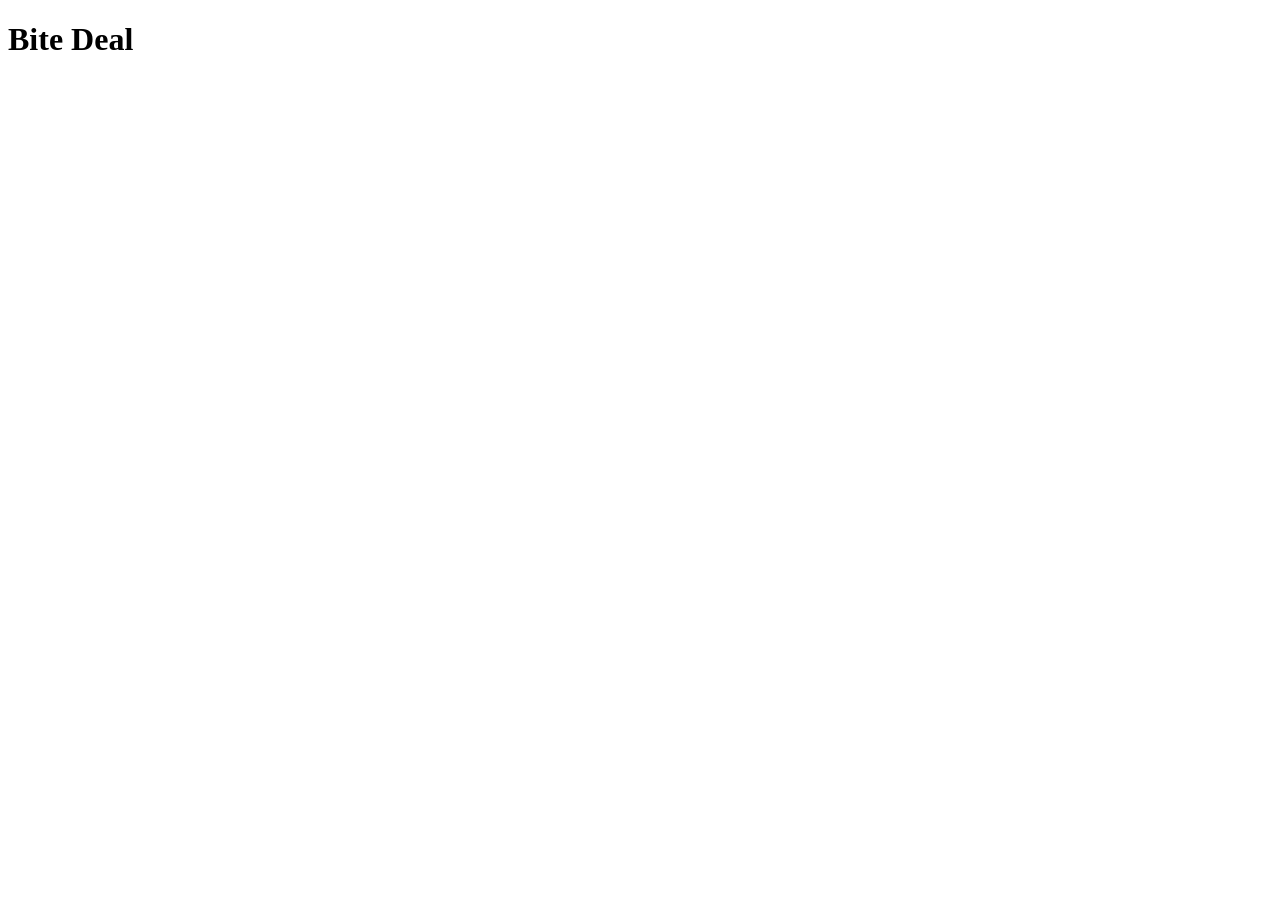
==== bitedeal.html @ d45fafe0 "first commit" ====
<!DOCTYPE html>
<html lang="en">
<head>
    <meta charset="UTF-8">
    <meta name="viewport" content="width=device-width, initial-scale=1.0">
    <title>Bite Deal</title>
</head>
<body>
    <h1>Bite Deal</h1>
    
</body>
</html>
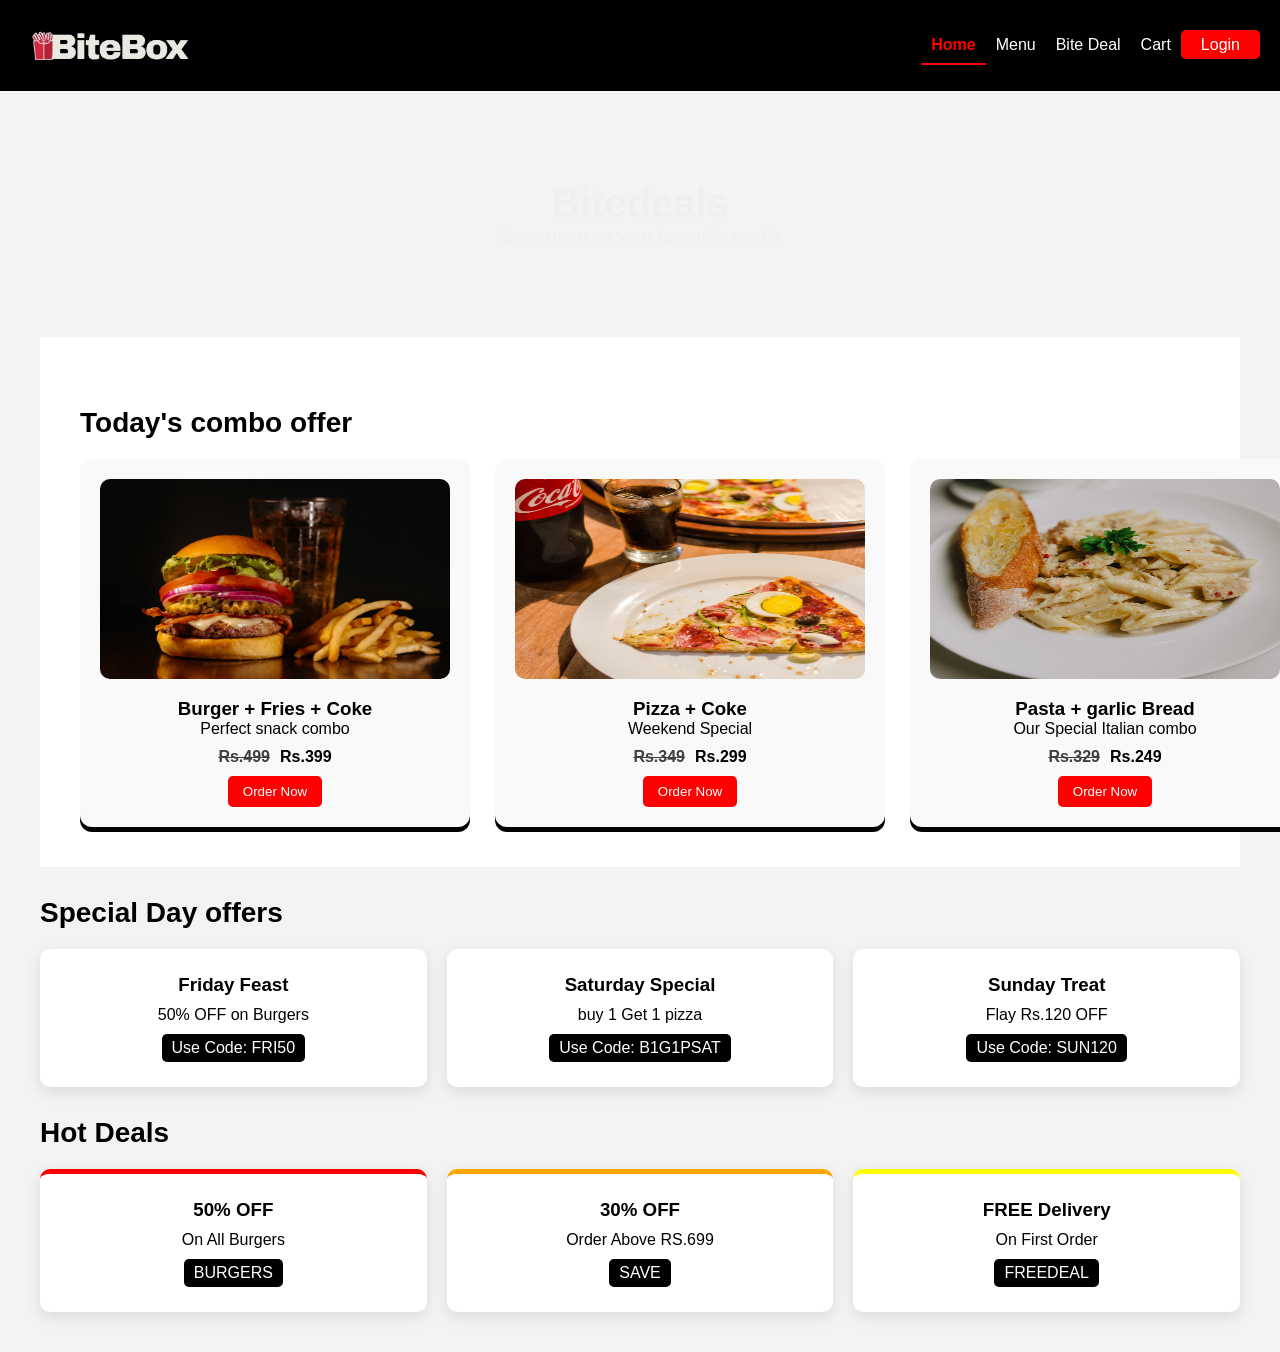
==== commit c7f4ff9b: "Done doing bitdeals" ====
--- a/bitedeal.html
+++ b/bitedeal.html
@@ -4,9 +4,112 @@
     <meta charset="UTF-8">
     <meta name="viewport" content="width=device-width, initial-scale=1.0">
     <title>Bite Deal</title>
+    <link rel="stylesheet" href="style.css">
+    <link rel="icon" href="images/favicon.ico" type="image/x-icon">
+    <link href="https://fonts.googleapis.com/css2?family=Manrope:wght@200..800&family=Montserrat:ital,wght@0,100..900;1,100..900&display=swap" rel="stylesheet">
 </head>
 <body>
-    <h1>Bite Deal</h1>
+    <header>
+        <nav>
+            <div> 
+                <!-- logo -->
+            <!--<h2>Bite<span style="color: #de0c10;">Box</span></h2>-->
+            <img src="Bite-Box logo.png" alt="logo" width="180px">
+            <!-- menu -->
+             <ul>
+                <li><a href="home.html" class="active">Home</a></li>
+                <li><a href="menu.html">Menu</a></li>
+                <li><a href="bite-deal.html">Bite Deal</a></li>
+                <li><a href="cart.html">Cart<i class="fa-solid fa-cart-arrow-down"></i></a></li>
+                <li><a href="login.html">Login<i class="fa-solid fa-arrow-right-from-bracket"></i></a></li>
+             </ul>
+            </div>
+
+        </nav>
+    </header>
+
+<!--start bitedeal section-->
+<section class="deals-page">
+<!--Hero banner-->
+  <div class="deal-hero">
+     <h1>Bitedeals</h1>
+     <p>Save more on your favourite meals</p>
+  </div>
+  <section class="combo-section">
+    <h2 class="section-title">Today's combo offer</h2>
+    <div class="combo-container">
+        <!-- combo 1-->
+        <div class="combo-card">
+            <img src="/images/Burger, fries and coke.jpg">
+            <h3>Burger + Fries + Coke</h3>
+            <p>Perfect snack combo</p>
+            <h4><span>Rs.499</span>Rs.399</h4>
+            <button>Order Now</button>
+        </div>
+         <!-- combo 2-->
+        <div class="combo-card">
+            <img src="/images/Pizza and coke.jpg">
+            <h3>Pizza + Coke</h3>
+            <p>Weekend Special</p>
+            <h4><span>Rs.349</span>Rs.299</h4>
+            <button>Order Now</button>
+        </div>
+        <!-- combo 3-->
+        <div class="combo-card">
+            <img src="/images/pasta, garlic bread.jpg">
+            <h3>Pasta + garlic Bread</h3>
+            <p>Our Special Italian combo</p>
+            <h4><span>Rs.329</span>Rs.249</h4>
+            <button>Order Now</button>
+        </div>
+        
+    </div>
+
+  </section>
+
+  <!--daywise offers-->
+  <h2 class="section-title">Special Day offers</h2>
+
+  <div class="deals-container">
+    <div class="deal-card">
+        <h3>Friday Feast</h3>
+        <p>50% OFF on Burgers</p>
+        <span>Use Code: FRI50</span>
+    </div>
+    <div class="deal-card">
+        <h3>Saturday Special</h3>
+        <p>buy 1 Get 1 pizza</p>
+        <span>Use Code: B1G1PSAT</span>
+    </div>
+    <div class="deal-card">
+        <h3>Sunday Treat</h3>
+        <p>Flay Rs.120 OFF</p>
+        <span>Use Code: SUN120</span>
+    </div>
+
+  </div>
+
+  <!--Hot Deals-->
+  <h2 class="section-title">Hot Deals</h2>
+
+  <div class="deals-container">
+    <div class="deal-card red">
+        <h3>50% OFF</h3>
+        <p>On All Burgers</p>
+        <span>BURGERS</span>
+    </div>
+    <div class="deal-card orange">
+        <h3>30% OFF</h3>
+        <p>Order Above RS.699</p>
+        <span>SAVE</span>
+    </div>
+    <div class="deal-card yellow">
+        <h3>FREE Delivery</h3>
+        <p>On First Order</p>
+        <span>FREEDEAL</span>
+    </div>
+</section>
+<!--end bitedeal section-->
     
 </body>
 </html>
--- a/style.css
+++ b/style.css
@@ -0,0 +1,414 @@
+*{
+    margin: 0; 
+    padding: 0; 
+    box-sizing: border-box;
+    font-family: "playfair display", sans-serif;
+}
+nav{
+    padding:20px;
+    background-color: black;
+    color: white;
+}
+nav div{
+    display: flex;
+    justify-content: space-between;
+    align-items: center;
+}
+ul{
+    display: flex;
+    list-style: none;
+}
+li a{
+    color: white;
+    padding: 10px;
+    text-decoration: none;
+}
+nav a:hover{
+    color: red;
+}
+nav li:last-child a{
+    background-color: red;
+    color: white;
+    padding: 6px 20px;
+    border-radius: 5px;
+
+}
+nav li:last-child a:hover{
+    color:aliceblue;
+    background: red;
+}
+nav a.active{
+    color:red;
+    font-weight:bold;
+    border-bottom: 2px solid red;
+}
+.hero{
+    height: 90vh;
+    background-image: url(images/banner\ food.jpg);
+    color:rgb(237, 214, 171);
+    display: flex;
+    align-items: center;
+    justify-content: center;
+    text-align: center;
+}
+.hero button{
+    background-color: orangered;
+    color: balck ;
+    margin-top: 15px;
+    font-weight: bold;
+    padding:  10px 20px;
+    border-radius: 7px;
+    cursor: pointer;
+}
+.hero button:hover{
+    background-color: red;
+    color: white;
+}
+
+.video-section{
+    display: flex;
+    align-items: center;
+    justify-content: space-between;
+    padding: 50px;
+    gap: 40px;
+}
+.video-text{
+    flex:1;
+}
+.video.box{
+    flex:1;
+}
+.video-box video{
+    width:100%;
+    border-radius:10px;
+}
+.video-text h2{
+    font-size:32px;
+    margin-bottom: 15px;
+}
+.video-text p{
+    font: size 18px;
+    color: #444;
+}
+/* about section*/
+.about{
+    text-align: center;
+    padding: 60px 20px;
+    background-color: beige;
+}
+.about h2{
+    font-size: 32px;
+    margin-bottom: 20px;
+    color: rgb(255,0,0,0.615);
+}
+.about p{
+    max-width: 700px;
+    margin: auto;
+    font-size: 18px;
+    color: #555;
+    line-height: 1.6;
+}
+.card{
+    background: rgb(184, 184, 172);
+    padding: 15px;
+    border-radius: 10px;
+    text-align: center;
+    box-shadow: 0 4px 10px rgb(0,0,0,0.1);
+}
+.card img{
+    width: 100%;
+    object-fit: cover;
+    height: 200px;
+}
+.card button{
+    background: red;
+    color: white;
+    border: none;
+    padding: 6px 12px;
+    border-radius: 5px;
+    margin-top: 5px;
+    cursor: pointer;
+}
+.card button:hover{
+    background: darkred;
+}
+.menu-container{
+    display: grid;
+    grid-template-columns: repeat(4,1fr);
+    gap:20px;
+    padding: 10px;
+}
+.category-icons{
+    display: flex;
+    gap:20px;
+    padding: 20px;
+    overflow: auto;
+    background: rgb(112, 86, 86)55, 153, 153);
+    justify-content: center;
+}
+.icon-box{
+    min-width: 100px;
+    text-align: center;
+    cursor: pointer;
+    transition: 0.3s;
+}
+.icon-box img{
+    width: 70px;
+    height: 70px;
+    border-radius: 50%;
+    border: 2px solid rgba(147, 102, 102, 0.126);
+    object-fit: cover;
+    box-shadow: 0 4px 10px black;
+    margin-bottom: 15px;
+    padding: 5px;
+}
+.icon-box p{
+    margin-top: 8px;
+    font-size: 14px;
+}
+.icon-box img:hover{
+    border-color: rgb(0,0,0);
+    transform: scale(1.1);
+}
+.icon-box p:hover{
+    color: red;
+}
+header{
+    top: 0;
+    position: sticky;
+    z-index: 1000;
+}
+table{
+    width:70%;
+    border-collapse: collapse;
+    background: #fff;
+    border-radius: 10px;
+    overflow: hidden;
+    margin: auto;
+}
+thead{
+    background:red ;
+    color: white;
+}
+th,td{
+    padding: 15px;
+    text-align:center;
+}
+tbody tr{
+    border-bottom: 1px solid rgb(63, 62, 62);
+}
+.item{
+    display: flex;
+    align-items: center;
+    gap:15px;
+}
+.item img{
+    width: 70px;
+    height: 70px;
+    object-fit: cover;
+    border-radius: 10px;
+}
+.remove{
+    background: red;
+    color: white;
+    border: none;
+    padding: 5px 10px;
+    cursor: pointer;
+    border-radius: 5px;
+}
+.remove:hover{
+    background: rgb(160, 1, 1);
+}
+.grand-total td{
+    font-weight: bold;
+    font-size: 18px;
+}
+.grand-total button{
+    margin-top: 15px;
+    padding: 10px 20px;
+    background: red;
+    color: white;
+    border: none;
+    border-radius: 5px;
+    cursor: pointer;
+}
+.grand-total button:hover{
+    background: rgba(67, 0, 0, 0.203);
+}
+.Proceed :hover{
+    background: rgba(67, 0, 0, 0.203);
+}
+.qty.box{
+    display: flex;
+    align-content: center;
+    justify-content: center;
+    gap:15px;
+}
+.qty.box{
+    width: 28px;
+    height: 28px;
+    border: none;
+    background: red;
+    color: white;
+    font-size: 15px;
+    border-radius: 4px;
+    cursor: pointer;
+}
+.qty.box button:hover{
+    background:rgba(67, 0, 0, 0.203);
+}
+.qty-box span{
+    min-width: 20px;
+    text-align: center;
+}
+/*auth css*/
+.auth-container{
+    height: 100vh;
+    display: flex;
+    justify-content: center;
+    align-items: center;
+    background: linear-gradient(135deg,#000,#1c1c1c);
+}
+.auth-box{
+    background: white;
+    padding: 40px;
+    border-radius: 10px;
+    width: 320px;
+    text-align: center;
+    box-shadow: 0 8px 25px rgba(0,0,0,0.3);
+}
+.auth-box h2{
+    margin-bottom: 20px;
+    color: black;
+}
+.auth-box input{
+    width: 100%;
+    padding: 10px;
+    margin: 10px 0;
+    border: 1px solid rgb(192, 192, 192);
+    outline: none;
+    border-radius: 10px;
+}
+.auth-box input:focus{
+    border-color: red;
+}
+.auth-box button{
+    width: 100%;
+    padding: 10px;
+    background: red;
+    color: white;
+    border: none;
+    border-radius: 5px;
+    margin-top: 10px;
+    margin-bottom: 10px;
+    cursor: pointer;
+}
+.auth-box button:hover{
+    background-color: rgb(158, 2, 2);
+}
+.auth-box a{ /*for link (forget pass) and for not bydefault underline on link*/
+    color: red;
+    text-decoration: none;
+}
+
+/*Bitedeal page*/
+.deals-page{
+    padding: 40px;
+    background: #f4f3f3;
+}
+.deal-hero{
+    background: linear-gradient(135deg, rgb(0,0,0)#202020);
+    color: rgb(240, 238, 238);
+    padding: 50px;
+    text-align: center;
+    border-radius: 10px;
+    margin-bottom: 40px;
+}
+.deal-hero h1{
+    font-size: 40px;
+}
+.deal-hero p{
+    font-size: 18px;
+}
+.section-title{
+    margin: 30px 0 20px;
+    font-size: 28px;
+    color: black;
+}
+
+.combo-section{
+    padding: 40px;
+    background-color: white;
+}
+.combo-container{
+    display: grid;
+    grid-template-columns: repeat(3,1fr);
+    gap: 25px;
+}
+.combo-card{
+    background: #f9f9f9;
+    padding: 20px;
+    border-radius: 12px;
+    text-align: center;
+    box-shadow: 0 5px rgba(0,0,0,1);
+    transition: 0.3s;
+}
+.combo-card img{
+    width: 350px;
+    border-radius: 10px;
+    margin-bottom: 15px;
+    height: 200px;
+}
+.combo-card h4{
+    margin: 10px 0;
+}
+.combo-card h4 span{
+    text-decoration: line-through;
+    color: rgb(64, 64, 64);
+    margin-right: 10px;
+}
+.combo-card button{
+    background: red;
+    color: white;
+    border: none;
+    padding: 8px 15px;
+    border-radius: 5px;
+    cursor: pointer;
+}
+.combo-card button:hover{
+    background-color: rgb(126, 1, 1);
+}
+.combo-card:hover{
+    transform: translateY(-8px);
+}
+.deals-container{
+    display: grid;
+    grid-template-columns: repeat(3,1fr);
+    gap: 20px;
+}
+.deal-card{
+    background: white;
+    padding: 25px;
+    border-radius: 10px;
+    text-align: center;
+    transition: 0.4s;
+    box-shadow: 0 5px 15px rgba(0,0,0,0.1);
+}
+.deal-card h3{
+    margin-bottom: 10px;
+}
+.deal-card span{
+    display: inline-block;
+    margin-top: 10px;
+    padding: 5px 10px;
+    background: black;
+    color: white;
+    border-radius: 5px;
+}
+.deal-card:hover{
+    transform: translateY(-8px);
+    background: rgb(143, 198, 143);
+}
+.red{ border-top:5px solid red;}
+.orange{border-top:5px solid orange;}
+.yellow{border-top:5px solid  yellow;}
